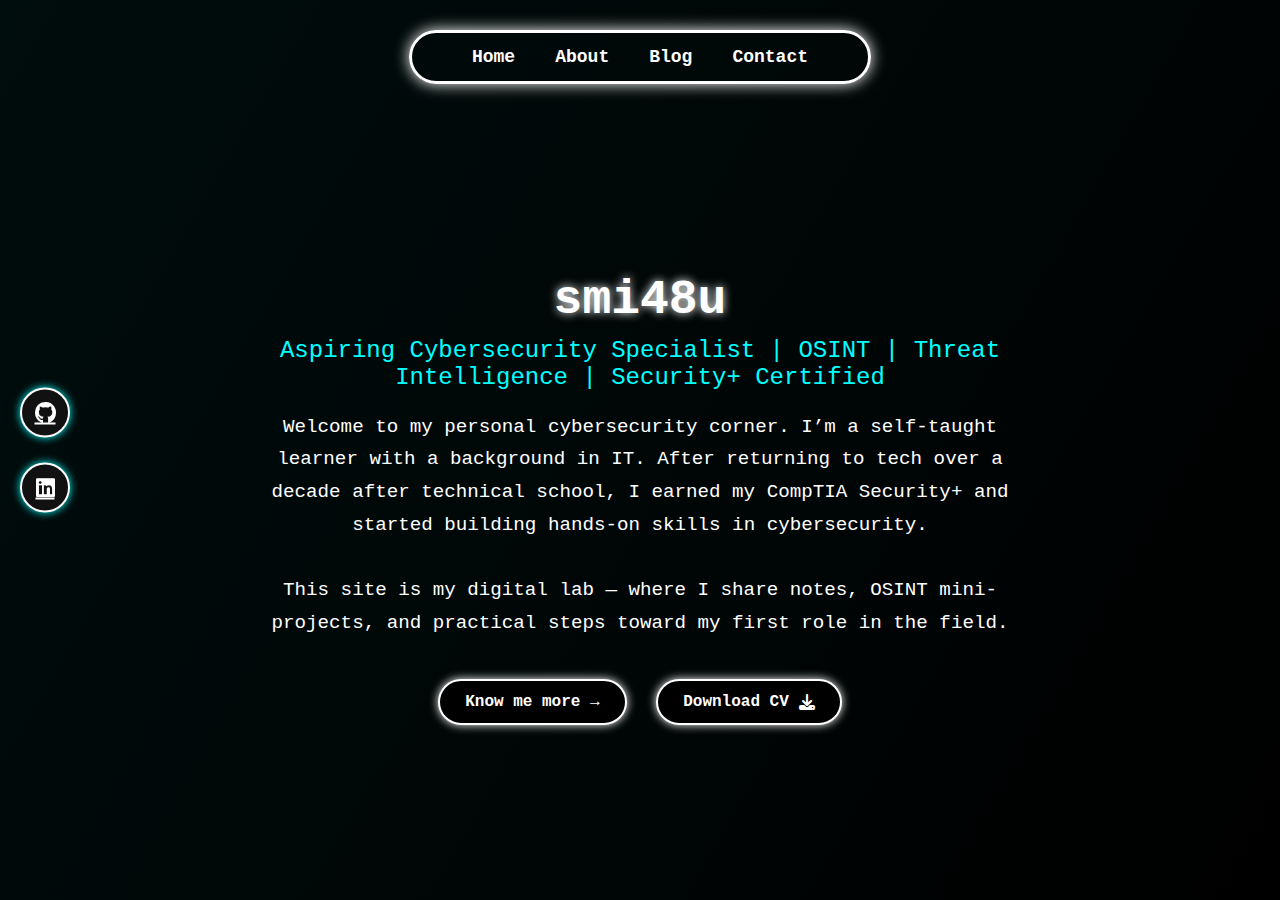
==== index.html @ 84ddfeb8 "pliki" ====
<!DOCTYPE html>
<html lang="en">
<head>
  <meta charset="UTF-8" />
  <meta name="viewport" content="width=device-width, initial-scale=1.0"/>
  <title>The Cyber Pursuit of smi48u
  </title>
  <link rel="stylesheet" href="styles.css" />
  <link rel="stylesheet" href="https://cdnjs.cloudflare.com/ajax/libs/font-awesome/6.5.0/css/all.min.css">
</head>
<body>
  <!-- Sidebar -->
  <div class="sidebar">
    <a href="https://github.com/Smi48U" target="_blank"><i class="fab fa-github"></i></a>
    <a href="https://linkedin.com/in/smi48u/" target="_blank"><i class="fab fa-linkedin"></i></a>
  </div>

  <!-- Top Navigation -->
  <header>
    <nav>
      <ul>
        <li><a href="index.html">Home</a></li>
        <li><a href="about.html">About</a></li>
        <li><a href="blog.html">Blog</a></li>
        <li><a href="contact.html">Contact</a></li>
      </ul>
    </nav>
  </header>

  <!-- Hero Section -->
  <main>
    <div class="hero">
      <div class="hero-text">
        <h1>smi48u</h1>
        <p class="subtitle">Aspiring Cybersecurity Specialist | OSINT | Threat Intelligence | Security+ Certified

        </p>
        <p class="description">
          Welcome to my personal cybersecurity corner.

I’m a self-taught learner with a background in IT. After returning to tech over a decade after technical school, I earned my CompTIA Security+ and started building hands-on skills in cybersecurity.
<br><br>
This site is my digital lab — where I share notes, OSINT mini-projects, and practical steps toward my first role in the field.

        </p>
        <div class="buttons">
          <a href="about.html" class="btn">Know me more →</a>
          <a href="#" class="btn secondary">Download CV <i class="fas fa-download"></i></a>
        </div>
      </div>
    </div>
  </main>
</body>
</html>
---- styles.css ----
/* RESET + BASE */
* {
  margin: 0;
  padding: 0;
  box-sizing: border-box;
}
body {
  background: #000;
  background-image: linear-gradient(
    120deg,
    rgba(0, 255, 255, 0.05) 0%,
    rgba(0, 0, 0, 0.1) 100%
  );
  animation: shift 10s linear infinite;
  color: #fff;
  font-family: 'Courier New', monospace;
  min-height: 100vh;
}

@keyframes shift {
  0% {
    background-position: 0% 50%;
  }
  100% {
    background-position: 100% 50%;
  }
}

/* Sidebar */
.sidebar {
  position: fixed;
  top: 50%;
  left: 20px;
  transform: translateY(-50%);
  display: flex;
  flex-direction: column;
  gap: 25px;
  z-index: 1000;
}

.sidebar a {
  display: flex;
  align-items: center;
  justify-content: center;
  width: 50px;
  height: 50px;
  font-size: 22px;
  background-color: #111;
  color: #fff;
  border-radius: 50%;
  border: 2px solid #fff;
  box-shadow: 0 0 8px #0ff;
  transition: 0.3s ease;
}

.sidebar a:hover {
  background-color: #0ff;
  color: #000;
  box-shadow: 0 0 16px #0ff;
}

/* Navigation */
header {
  text-align: center;
  padding: 30px 0 10px;
}

nav ul {
  display: inline-flex;
  list-style: none;
  background-color: transparent;
  border: 3px solid #fff;
  border-radius: 50px;
  padding: 14px 40px;
  box-shadow: 0 0 15px #fff;
}

nav ul li {
  margin: 0 20px;
}

nav ul li a {
  color: #fff;
  font-weight: bold;
  font-size: 18px;
  text-decoration: none;
  transition: 0.3s;
}

nav ul li a:hover {
  color: #0ff;
  text-shadow: 0 0 8px #0ff;
}

/* Hero Section */
main {
  display: flex;
  justify-content: center;
  align-items: center;
  min-height: calc(100vh - 130px);
  padding: 20px;
}

.hero,
.hero-text {
  padding-top: 20px;
  text-align: center;
  max-width: 800px;
}

.hero h1 {
  font-size: 3rem;
  margin-bottom: 10px;
  text-shadow: 0 0 10px #fff;
}

.subtitle {
  font-size: 1.5rem;
  color: #0ff;
  margin-bottom: 20px;
}

.description {
  font-size: 1.2rem;
  line-height: 1.7;
  margin-bottom: 40px;
}

/* Buttons */
.btn, .contact-btn {
  padding: 12px 25px;
  border-radius: 30px;
  border: 2px solid #fff;
  background-color: #000;
  color: #fff;
  font-weight: bold;
  font-size: 1rem;
  text-decoration: none;
  margin: 0 10px;
  transition: 0.3s ease;
  box-shadow: 0 0 10px #fff;
  display: inline-flex;
  align-items: center;
  gap: 10px;
  cursor: pointer;
}

.btn:hover,
.contact-btn:hover,
.contact-btn:focus,
button.contact-btn.active {
  background-color: #fff;
  color: #000;
  box-shadow: 0 0 15px #0ff;
  border-color: #fff;
  outline: none;
}

.contact-btn i {
  font-size: 18px;
}

/* Contact options */
.contact-options {
  display: flex;
  justify-content: center;
  flex-wrap: wrap;
  gap: 20px;
  margin-top: 30px;
}

.email-container {
  margin-top: 30px;
  text-align: center;
}

.email-container p {
  display: inline-block;
  font-size: 1.2rem;
  padding: 12px 24px;
  font-family: monospace;
  color: #fff;
  border: 2px solid #fff;
  border-radius: 30px;
  box-shadow: 0 0 12px #fff;
  background-color: transparent;
  transition: 0.3s;
}

.highlight {
  color: #00ffe0;
  font-style: italic;
}

.highlight:hover {
  color: #00ffff;
  text-shadow: 0 0 5px #00ffff;
  transition: all 0.3s ease;
}



.about-content {
  max-width: 1000px;
  margin: 0 auto;
  font-size: 1.2rem;
  line-height: 1.7;
  background: rgba(255, 255, 255, 0.02);
  padding: 30px;
  border-radius: 10px;
  box-shadow: 0 0 15px rgba(0,255,255,0.05);
}
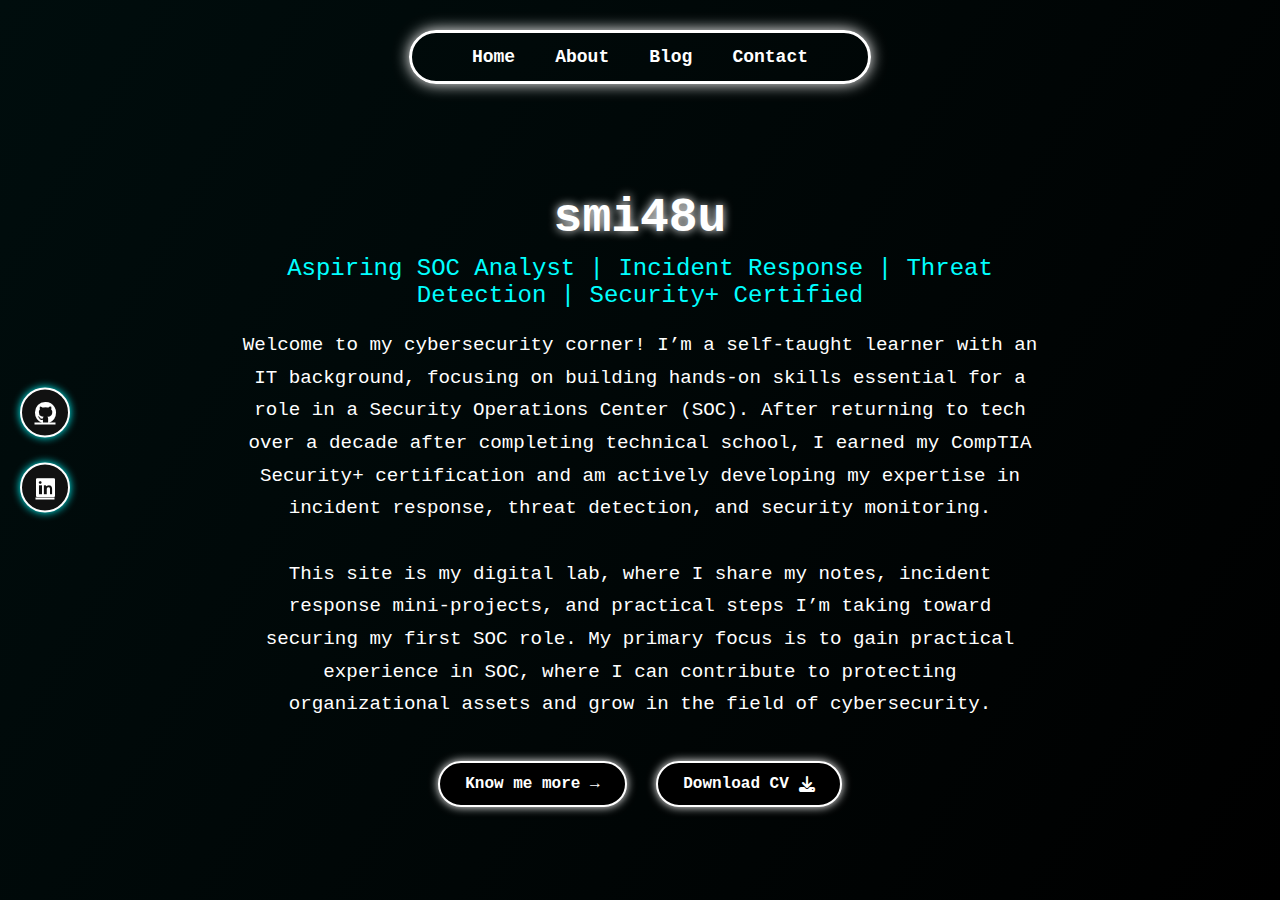
==== commit 4f44dce9: "Update index.html" ====
--- a/index.html
+++ b/index.html
@@ -5,8 +5,9 @@
   <meta name="viewport" content="width=device-width, initial-scale=1.0"/>
   <title>The Cyber Pursuit of smi48u
   </title>
-  <link rel="stylesheet" href="styles.css" />
+  <link rel="stylesheet" href="css/styles.css" />
   <link rel="stylesheet" href="https://cdnjs.cloudflare.com/ajax/libs/font-awesome/6.5.0/css/all.min.css">
+  <link rel="icon" type="image/png" href="img/favicon.png" />
 </head>
 <body>
   <!-- Sidebar -->
@@ -32,15 +33,13 @@
     <div class="hero">
       <div class="hero-text">
         <h1>smi48u</h1>
-        <p class="subtitle">Aspiring Cybersecurity Specialist | OSINT | Threat Intelligence | Security+ Certified
+        <p class="subtitle">Aspiring SOC Analyst | Incident Response | Threat Detection | Security+ Certified
 
         </p>
         <p class="description">
-          Welcome to my personal cybersecurity corner.
-
-I’m a self-taught learner with a background in IT. After returning to tech over a decade after technical school, I earned my CompTIA Security+ and started building hands-on skills in cybersecurity.
+          Welcome to my cybersecurity corner! I’m a self-taught learner with an IT background, focusing on building hands-on skills essential for a role in a Security Operations Center (SOC). After returning to tech over a decade after completing technical school, I earned my CompTIA Security+ certification and am actively developing my expertise in incident response, threat detection, and security monitoring.
 <br><br>
-This site is my digital lab — where I share notes, OSINT mini-projects, and practical steps toward my first role in the field.
+This site is my digital lab, where I share my notes, incident response mini-projects, and practical steps I’m taking toward securing my first SOC role. My primary focus is to gain practical experience in SOC, where I can contribute to protecting organizational assets and grow in the field of cybersecurity.
 
         </p>
         <div class="buttons">
--- a/css/styles.css
+++ b/css/styles.css
@@ -0,0 +1,213 @@
+/* RESET + BASE */
+* {
+  margin: 0;
+  padding: 0;
+  box-sizing: border-box;
+}
+body {
+  background: #000;
+  background-image: linear-gradient(
+    120deg,
+    rgba(0, 255, 255, 0.05) 0%,
+    rgba(0, 0, 0, 0.1) 100%
+  );
+  animation: shift 10s linear infinite;
+  color: #fff;
+  font-family: 'Courier New', monospace;
+  min-height: 100vh;
+}
+
+@keyframes shift {
+  0% {
+    background-position: 0% 50%;
+  }
+  100% {
+    background-position: 100% 50%;
+  }
+}
+
+/* Sidebar */
+.sidebar {
+  position: fixed;
+  top: 50%;
+  left: 20px;
+  transform: translateY(-50%);
+  display: flex;
+  flex-direction: column;
+  gap: 25px;
+  z-index: 1000;
+}
+
+.sidebar a {
+  display: flex;
+  align-items: center;
+  justify-content: center;
+  width: 50px;
+  height: 50px;
+  font-size: 22px;
+  background-color: #111;
+  color: #fff;
+  border-radius: 50%;
+  border: 2px solid #fff;
+  box-shadow: 0 0 8px #0ff;
+  transition: 0.3s ease;
+}
+
+.sidebar a:hover {
+  background-color: #0ff;
+  color: #000;
+  box-shadow: 0 0 16px #0ff;
+}
+
+/* Navigation */
+header {
+  text-align: center;
+  padding: 30px 0 10px;
+}
+
+nav ul {
+  display: inline-flex;
+  list-style: none;
+  background-color: transparent;
+  border: 3px solid #fff;
+  border-radius: 50px;
+  padding: 14px 40px;
+  box-shadow: 0 0 15px #fff;
+}
+
+nav ul li {
+  margin: 0 20px;
+}
+
+nav ul li a {
+  color: #fff;
+  font-weight: bold;
+  font-size: 18px;
+  text-decoration: none;
+  transition: 0.3s;
+}
+
+nav ul li a:hover {
+  color: #0ff;
+  text-shadow: 0 0 8px #0ff;
+}
+
+/* Hero Section */
+main {
+  display: flex;
+  justify-content: center;
+  align-items: center;
+  min-height: calc(100vh - 130px);
+  padding: 20px;
+}
+
+.hero,
+.hero-text {
+  padding-top: 20px;
+  text-align: center;
+  max-width: 800px;
+}
+
+.hero h1 {
+  font-size: 3rem;
+  margin-bottom: 10px;
+  text-shadow: 0 0 10px #fff;
+}
+
+.subtitle {
+  font-size: 1.5rem;
+  color: #0ff;
+  margin-bottom: 20px;
+}
+
+.description {
+  font-size: 1.2rem;
+  line-height: 1.7;
+  margin-bottom: 40px;
+}
+
+/* Buttons */
+.btn, .contact-btn {
+  padding: 12px 25px;
+  border-radius: 30px;
+  border: 2px solid #fff;
+  background-color: #000;
+  color: #fff;
+  font-weight: bold;
+  font-size: 1rem;
+  text-decoration: none;
+  margin: 0 10px;
+  transition: 0.3s ease;
+  box-shadow: 0 0 10px #fff;
+  display: inline-flex;
+  align-items: center;
+  gap: 10px;
+  cursor: pointer;
+}
+
+.btn:hover,
+.contact-btn:hover,
+.contact-btn:focus,
+button.contact-btn.active {
+  background-color: #fff;
+  color: #000;
+  box-shadow: 0 0 15px #0ff;
+  border-color: #fff;
+  outline: none;
+}
+
+.contact-btn i {
+  font-size: 18px;
+}
+
+/* Contact options */
+.contact-options {
+  display: flex;
+  justify-content: center;
+  flex-wrap: wrap;
+  gap: 20px;
+  margin-top: 30px;
+}
+
+.email-container {
+  margin-top: 30px;
+  text-align: center;
+}
+
+.email-container p {
+  display: inline-block;
+  font-size: 1.2rem;
+  padding: 12px 24px;
+  font-family: monospace;
+  color: #fff;
+  border: 2px solid #fff;
+  border-radius: 30px;
+  box-shadow: 0 0 12px #fff;
+  background-color: transparent;
+  transition: 0.3s;
+}
+
+.highlight {
+  color: #00ffe0;
+  font-style: italic;
+}
+
+.highlight:hover {
+  color: #00ffff;
+  text-shadow: 0 0 5px #00ffff;
+  transition: all 0.3s ease;
+}
+
+
+
+.about-content {
+  max-width: 1000px;
+  margin: 0 auto;
+  font-size: 1.2rem;
+  line-height: 1.7;
+  background: rgba(255, 255, 255, 0.02);
+  padding: 30px;
+  border-radius: 10px;
+  box-shadow: 0 0 15px rgba(0,255,255,0.05);
+}
+
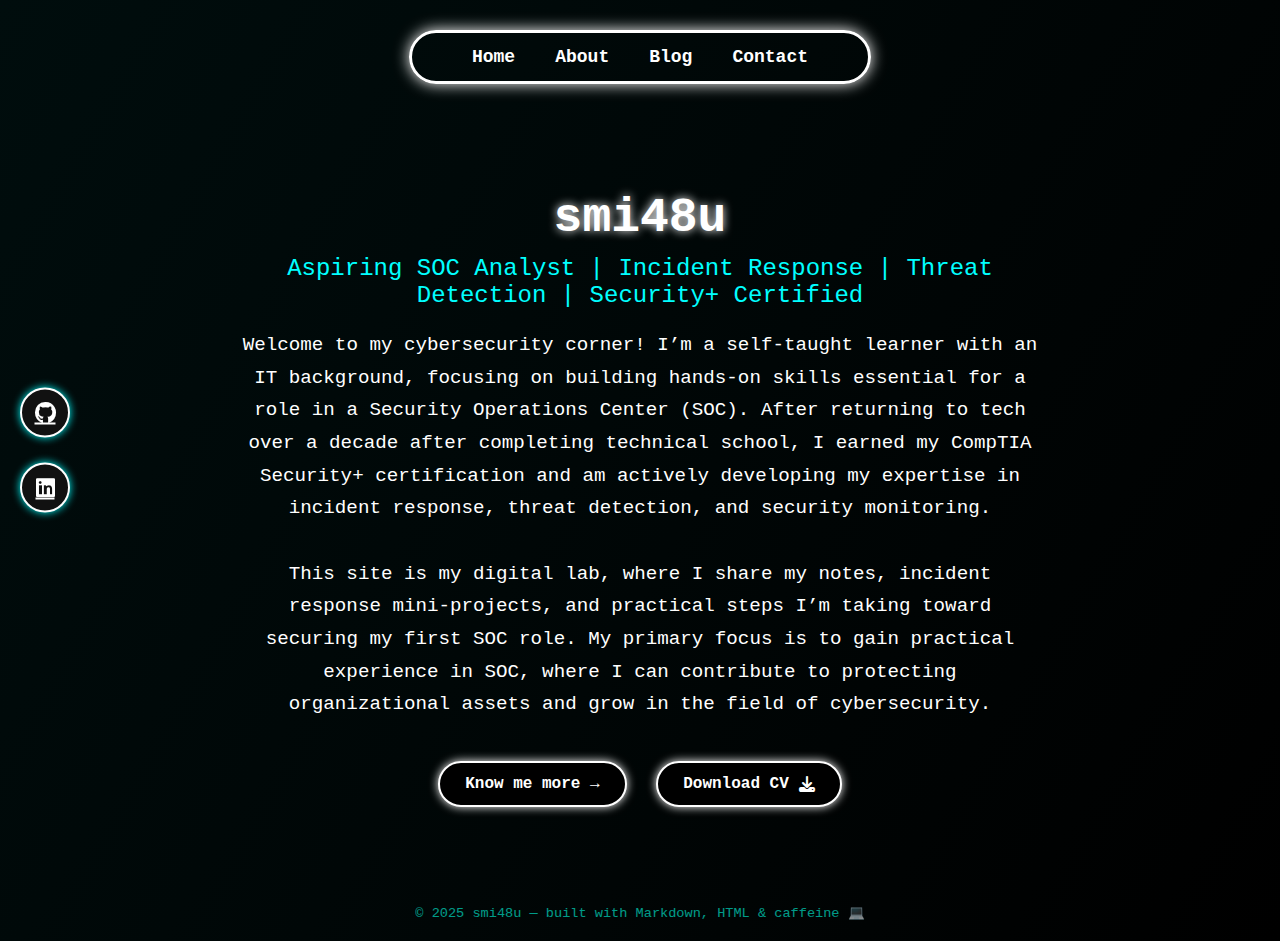
==== commit 787c9a96: "dodana stopka aby było profesionalnie" ====
--- a/index.html
+++ b/index.html
@@ -50,4 +50,8 @@
     </div>
   </main>
 </body>
+<footer class="footer">
+  <p>© 2025 smi48u — built with Markdown, HTML & caffeine 💻</p>
+</footer>
+
 </html>
--- a/css/styles.css
+++ b/css/styles.css
@@ -198,8 +198,6 @@
   transition: all 0.3s ease;
 }
 
-
-
 .about-content {
   max-width: 1000px;
   margin: 0 auto;
@@ -210,4 +208,176 @@
   border-radius: 10px;
   box-shadow: 0 0 15px rgba(0,255,255,0.05);
 }
-
+.blog-header {
+  text-align: center;
+  margin-top: 60px;
+}
+
+.blog-list {
+  display: flex;
+  flex-direction: column;
+  gap: 30px;
+  margin-top: 40px;
+  
+}
+
+.blog-entry {
+  background: rgba(0, 255, 255, 0.03);
+  border: 1px solid rgba(0, 255, 255, 0.2);
+  border-radius: 12px;
+  padding: 25px;
+  box-shadow: 0 0 12px rgba(0, 255, 255, 0.1);
+  transition: all 0.3s ease;
+  margin-bottom: 20px;
+
+}
+
+.blog-entry:hover {
+  box-shadow: 0 0 15px #00ffe0;
+  transform: translateY(-3px);
+}
+
+.blog-entry h3 {
+  font-size: 1.6rem;
+  margin-bottom: 10px;
+  text-shadow: 0 0 3px #f1f7f6;
+}
+
+.blog-entry a {
+  text-decoration: none;
+  color: #f4f7f6;
+  font-weight: bold;
+  transition: 0.3s ease;
+}
+
+.blog-entry a:hover {
+  color: #00ffe0;
+  text-shadow: 0 0 10px #00ffe0;
+}
+
+.blog-entry p {
+  font-size: 0.95rem;
+  font-style: italic;
+  color: #ccc;
+}
+.blog-list {
+  display: flex;
+  flex-direction: column;
+  gap: 30px;
+  margin: 40px auto;
+  max-width: 700px;
+}
+
+.blog-entry {
+  background: rgba(0, 255, 255, 0.03);
+  border: 1px solid rgba(0, 255, 255, 0.1);
+  border-radius: 12px;
+  padding: 25px;
+  box-shadow: 0 0 10px rgba(0, 255, 255, 0.05);
+  transition: all 0.3s ease;
+  color: #fff;
+}
+
+.blog-entry:hover {
+  box-shadow: 0 0 15px #00ffe0;
+  transform: translateY(-4px);
+}
+
+.blog-entry h3 {
+  font-size: 1.4rem;
+  color: #f3f5f5;
+  margin-bottom: 10px;
+  display: flex;
+  align-items: center;
+  gap: 10px;
+}
+
+.blog-entry h3 i {
+  font-size: 1.2rem;
+  color: rgba(249, 250, 250, 0.8);
+}
+
+.blog-entry p {
+  font-size: 0.95rem;
+  color: #f2f7f6;
+  margin-bottom: 10px;
+}
+
+.blog-entry .post-date {
+  font-size: 0.85rem;
+  font-style: italic;
+  color: #a4cecb;
+  margin-bottom: 10px;
+}
+
+.blog-entry .read-link {
+  text-align: right;
+  display: block;
+  font-weight: bold;
+  text-decoration: none;
+  color: #f3f7f6;
+  font-size: 0.9rem;
+  margin-top: 10px;
+  transition: all 0.3s ease;
+}
+
+.blog-entry .read-link:hover {
+  color: #ecf1f1;
+  text-shadow: 0 0 10px #00ffe0;
+}
+.tags {
+  margin-top: 10px;
+}
+
+.tag {
+  display: inline-block;
+  background-color: rgba(0, 255, 255, 0.1);
+  border: 1px solid rgba(0, 255, 255, 0.2);
+  color: #aaddd7;
+  padding: 3px 10px;
+  font-size: 0.75rem;
+  border-radius: 20px;
+  margin-right: 5px;
+  margin-bottom: 3px;
+  text-transform: lowercase;
+}
+/* Layout poziomy bloga */
+.blog-layout {
+  display: flex;
+  flex-direction: column;
+  align-items: center;
+  padding: 60px 20px;
+}
+
+.blog-header {
+  text-align: center;
+  max-width: 700px;
+  margin-bottom: 40px;
+}
+
+.blog-list {
+  flex: 1;
+  max-width: 600px;
+  display: flex;
+  flex-direction: column;
+  gap: 30px;
+}
+@media (max-width: 900px) {
+  .blog-layout {
+    flex-direction: column;
+    align-items: center;
+  }
+
+  .blog-header, .blog-list {
+    max-width: 100%;
+    text-align: center;
+  }
+}
+
+.footer {
+  text-align: center;
+  font-size: 0.85rem;
+  color: #00ffe0;
+  padding: 40px 0 20px;
+  opacity: 0.6;
+}
